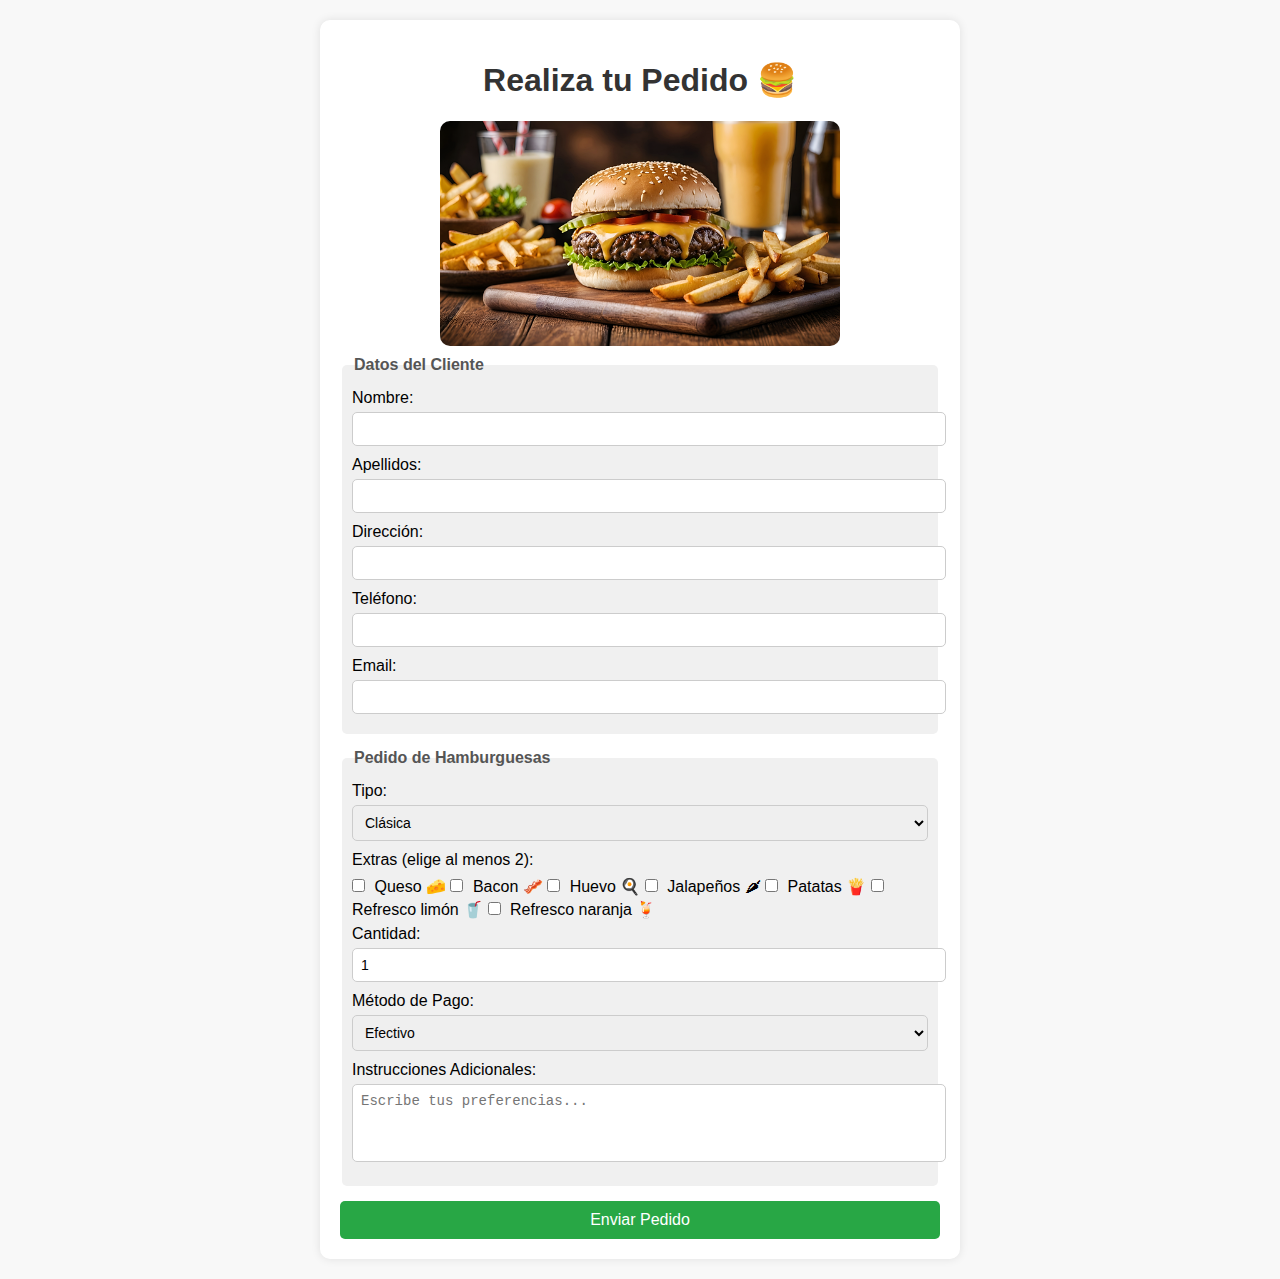
==== pr_burger.html @ ec6f7051 "Rename index.html to pr_burger.html" ====
<!DOCTYPE html>
<html lang="es">
<head>
    <meta charset="UTF-8">
    <meta name="viewport" content="width=device-width, initial-scale=1.0">
    <title>Pedido de Hamburguesas</title>
    <link rel="stylesheet" href="pr_burger.css">
</head>
<body>
    <div class="container">
        <h1>Realiza tu Pedido 🍔</h1>
        <img src="cheese-burger.png" alt="Hamburguesa" class="burger-img">
        <form id="pedido-form">
            <fieldset>
                <legend>Datos del Cliente</legend>
                <label>Nombre: <input type="text" id="nombre" required></label>
                <label>Apellidos: <input type="text" id="apellidos"></label>
                <label>Dirección: <input type="text" id="direccion" minlength="30" required></label>
                <label>Teléfono: <input type="tel" id="telefono" pattern="[0-9]{9,}" required></label>
                <label>Email: <input type="email" id="email" required></label>
            </fieldset>
            <fieldset>
                <legend>Pedido de Hamburguesas</legend>
                <label>Tipo:
                    <select id="tipo">
                        <option value="clasica">Clásica</option>
                        <option value="doble">Doble</option>
                        <option value="vegetariana">Vegetariana</option>
                    </select>
                </label>
                <label>Extras (elige al menos 2):</label>
                <div class="extras">
                    <input type="checkbox" value="queso"> Queso 🧀
                    <input type="checkbox" value="bacon"> Bacon 🥓
                    <input type="checkbox" value="huevo"> Huevo 🍳
                    <input type="checkbox" value="jalapenos"> Jalapeños 🌶
                    <input type="checkbox" value="patatas"> Patatas 🍟
                    <input type="checkbox" value="refresco_limon"> Refresco limón 🥤
                    <input type="checkbox" value="refresco_naranja"> Refresco naranja 🍹
                </div>
                <label>Cantidad:
                    <input type="number" id="cantidad" min="1" max="5" value="1">
                </label>
                <label>Método de Pago:
                    <select id="pago">
                        <option value="efectivo">Efectivo</option>
                        <option value="tarjeta">Tarjeta</option>
                        <option value="paypal">PayPal</option>
                    </select>
                </label>
                <label>Instrucciones Adicionales:
                    <textarea id="instrucciones" placeholder="Escribe tus preferencias..."></textarea>
                </label>
            </fieldset>
            <button id="enviar">Enviar Pedido</button>
        </form>
    </div>
    <script src="pr_burger.js"></script>
</body>
</html>
---- pr_burger.css ----
/* Estilos generales */
body {
    font-family: Arial, sans-serif;
    background-color: #f8f8f8;
    text-align: center;
    margin: 0;
    padding: 0;
}

.container {
    max-width: 600px;
    margin: 20px auto;
    background: white;
    padding: 20px;
    border-radius: 10px;
    box-shadow: 0 0 10px rgba(0, 0, 0, 0.1);
}

h1 {
    color: #333;
}

.burger-img {
    width: 100%;
    max-width: 400px;
    display: block;
    margin: 10px auto;
    border-radius: 10px;
}

/* Estilos del formulario */
form {
    text-align: left;
}

fieldset {
    border: none;
    margin-bottom: 15px;
    padding: 10px;
    background: #f0f0f0;
    border-radius: 5px;
}

legend {
    font-weight: bold;
    color: #555;
}

label {
    display: block;
    margin: 5px 0;
}

input, select, textarea {
    width: 100%;
    padding: 8px;
    margin: 5px 0;
    border: 1px solid #ccc;
    border-radius: 5px;
    font-size: 14px;
}

textarea {
    resize: none;
    height: 60px;
}

.extras input {
    width: auto;
    margin-right: 5px;
}

button {
    background-color: #28a745;
    color: white;
    border: none;
    padding: 10px;
    font-size: 16px;
    border-radius: 5px;
    cursor: pointer;
    width: 100%;
}

button:hover {
    background-color: #218838;
}
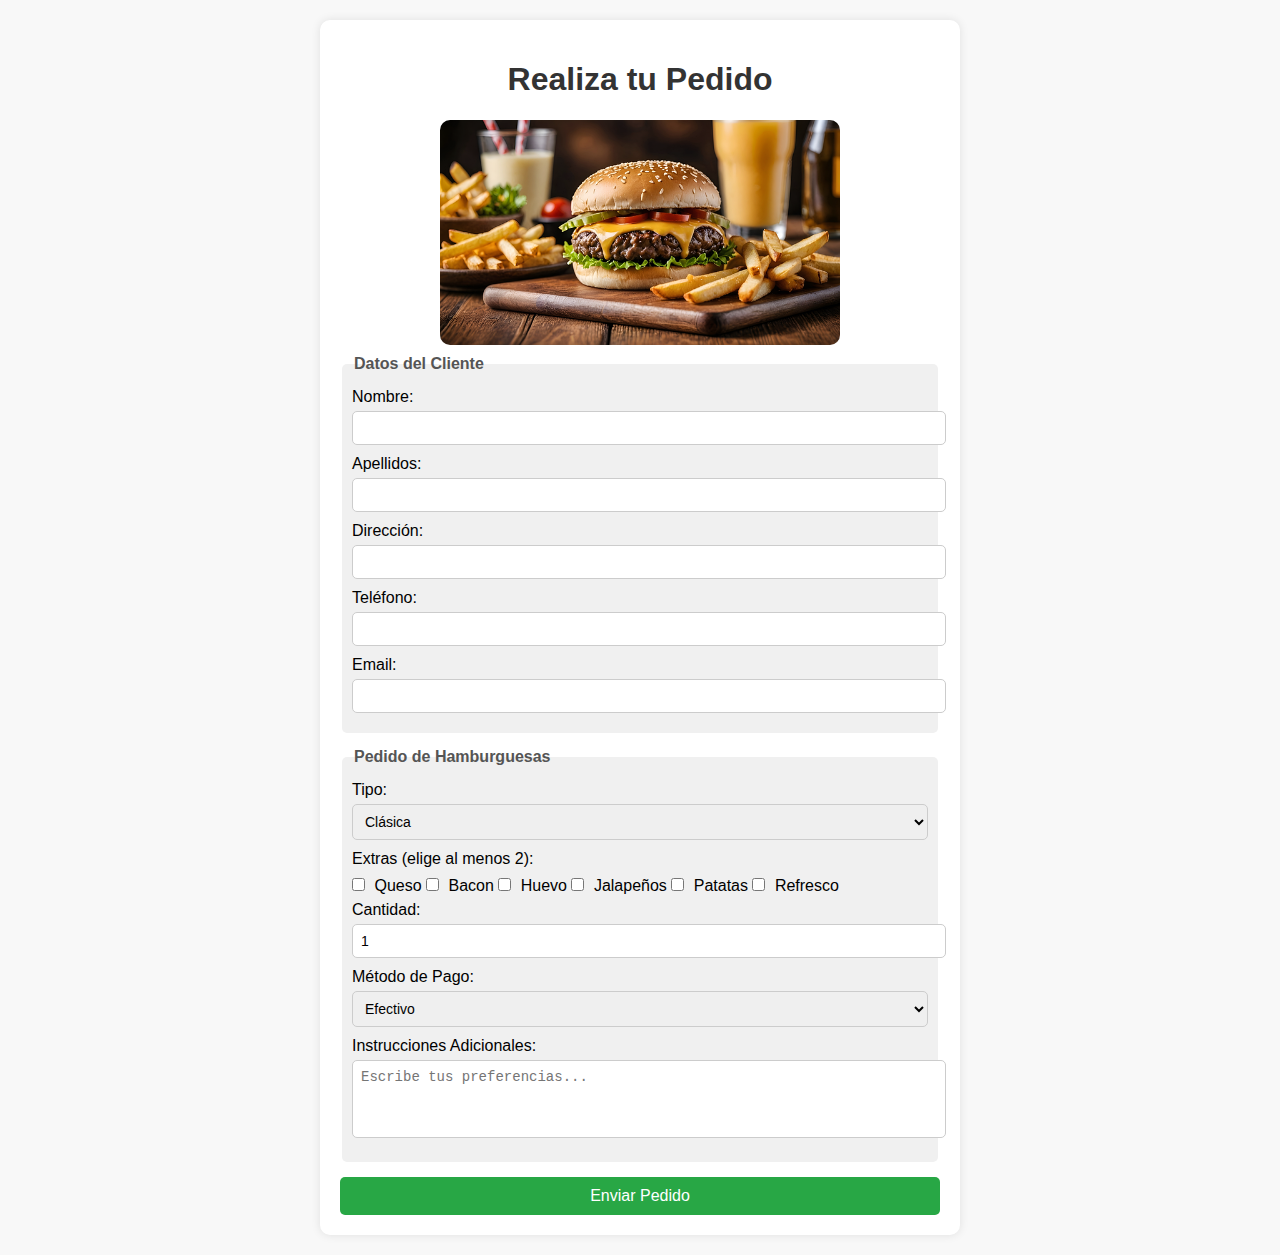
==== commit 4c32170a: "Update pr_burger.html" ====
--- a/pr_burger.html
+++ b/pr_burger.html
@@ -8,7 +8,7 @@
 </head>
 <body>
     <div class="container">
-        <h1>Realiza tu Pedido 🍔</h1>
+        <h1>Realiza tu Pedido</h1>
         <img src="cheese-burger.png" alt="Hamburguesa" class="burger-img">
         <form id="pedido-form">
             <fieldset>
@@ -30,13 +30,12 @@
                 </label>
                 <label>Extras (elige al menos 2):</label>
                 <div class="extras">
-                    <input type="checkbox" value="queso"> Queso 🧀
-                    <input type="checkbox" value="bacon"> Bacon 🥓
-                    <input type="checkbox" value="huevo"> Huevo 🍳
-                    <input type="checkbox" value="jalapenos"> Jalapeños 🌶
-                    <input type="checkbox" value="patatas"> Patatas 🍟
-                    <input type="checkbox" value="refresco_limon"> Refresco limón 🥤
-                    <input type="checkbox" value="refresco_naranja"> Refresco naranja 🍹
+                    <input type="checkbox" value="queso"> Queso
+                    <input type="checkbox" value="bacon"> Bacon
+                    <input type="checkbox" value="huevo"> Huevo
+                    <input type="checkbox" value="jalapenos"> Jalapeños
+                    <input type="checkbox" value="patatas"> Patatas 
+                    <input type="checkbox" value="refresco"> Refresco 
                 </div>
                 <label>Cantidad:
                     <input type="number" id="cantidad" min="1" max="5" value="1">
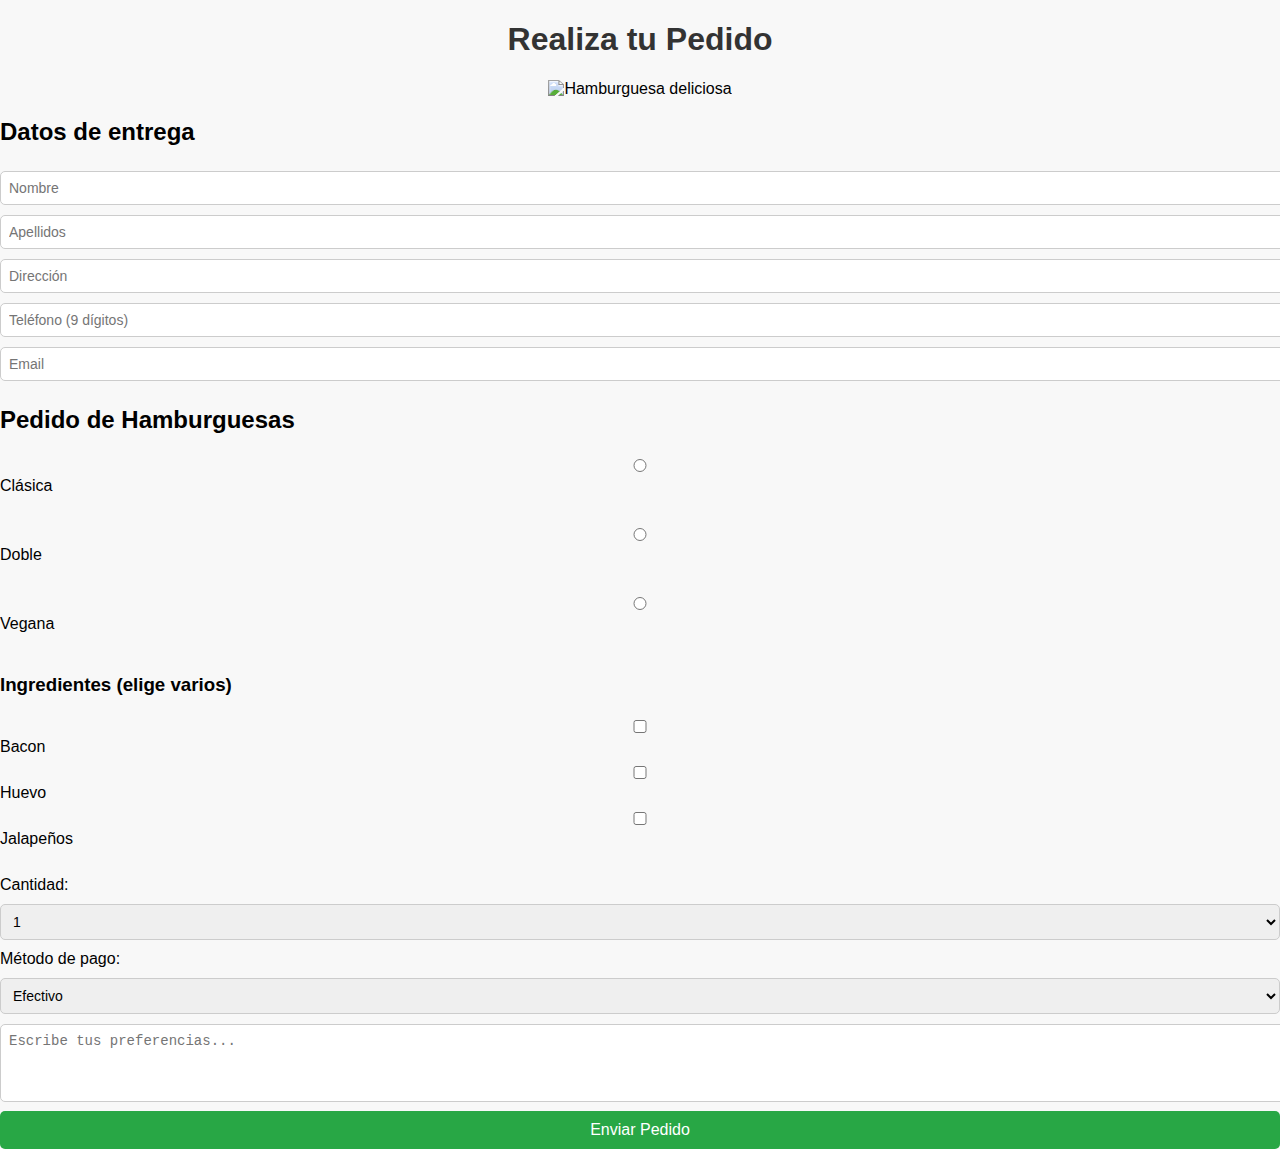
==== commit eb731eeb: "Update pr_burger.html" ====
--- a/pr_burger.html
+++ b/pr_burger.html
@@ -3,57 +3,56 @@
 <head>
     <meta charset="UTF-8">
     <meta name="viewport" content="width=device-width, initial-scale=1.0">
-    <title>Pedido de Hamburguesas</title>
+    <title>Formulario pedido hamburguesa</title>
     <link rel="stylesheet" href="pr_burger.css">
 </head>
 <body>
-    <div class="container">
+    <div class="contenedor-formulario">
         <h1>Realiza tu Pedido</h1>
-        <img src="cheese-burger.png" alt="Hamburguesa" class="burger-img">
+        <img src="burger.jpg" alt="Hamburguesa deliciosa">
+        
         <form id="pedido-form">
-            <fieldset>
-                <legend>Datos del Cliente</legend>
-                <label>Nombre: <input type="text" id="nombre" required></label>
-                <label>Apellidos: <input type="text" id="apellidos"></label>
-                <label>Dirección: <input type="text" id="direccion" minlength="30" required></label>
-                <label>Teléfono: <input type="tel" id="telefono" pattern="[0-9]{9,}" required></label>
-                <label>Email: <input type="email" id="email" required></label>
-            </fieldset>
-            <fieldset>
-                <legend>Pedido de Hamburguesas</legend>
-                <label>Tipo:
-                    <select id="tipo">
-                        <option value="clasica">Clásica</option>
-                        <option value="doble">Doble</option>
-                        <option value="vegetariana">Vegetariana</option>
-                    </select>
-                </label>
-                <label>Extras (elige al menos 2):</label>
-                <div class="extras">
-                    <input type="checkbox" value="queso"> Queso
-                    <input type="checkbox" value="bacon"> Bacon
-                    <input type="checkbox" value="huevo"> Huevo
-                    <input type="checkbox" value="jalapenos"> Jalapeños
-                    <input type="checkbox" value="patatas"> Patatas 
-                    <input type="checkbox" value="refresco"> Refresco 
-                </div>
-                <label>Cantidad:
-                    <input type="number" id="cantidad" min="1" max="5" value="1">
-                </label>
-                <label>Método de Pago:
-                    <select id="pago">
-                        <option value="efectivo">Efectivo</option>
-                        <option value="tarjeta">Tarjeta</option>
-                        <option value="paypal">PayPal</option>
-                    </select>
-                </label>
-                <label>Instrucciones Adicionales:
-                    <textarea id="instrucciones" placeholder="Escribe tus preferencias..."></textarea>
-                </label>
-            </fieldset>
+            <h2>Datos de entrega</h2>
+            <input type="text" placeholder="Nombre" required><br>
+            <input type="text" placeholder="Apellidos" required><br>
+            <input type="text" placeholder="Dirección" required minlength="30"><br>
+            <input type="tel" placeholder="Teléfono (9 dígitos)" required><br>
+            <input type="email" placeholder="Email" required><br>
+            
+            <h2>Pedido de Hamburguesas</h2>
+            <label><input type="radio" name="tipo" value="clasica" required> Clásica</label><br>
+            <label><input type="radio" name="tipo" value="doble"> Doble</label><br>
+            <label><input type="radio" name="tipo" value="vegana"> Vegana</label><br>
+
+            <h3>Ingredientes (elige varios)</h2>
+            <label><input type="checkbox" name="ingredientes" value="bacon"> Bacon</label>
+            <label><input type="checkbox" name="ingrediente" value="huevo"> Huevo</label>
+            <label><input type="checkbox" name="ingrediente" value="jalapenos"> Jalapeños</label><br>
+            
+            <label for="cantidad">Cantidad:</label>
+            <select id="cantidad">
+                <option>1</option>
+                <option>2</option>
+                <option>3</option>
+                <option>4</option>
+                <option>5</option>
+            </select><br>
+            
+            <label for="pago">Método de pago:</label>
+            <select id="pago" required>
+                <option>Efectivo</option>
+                <option>Tarjeta</option>
+                <option>PayPal</option>
+            </select><br>
+            
+            <textarea placeholder="Escribe tus preferencias..." id="instrucciones"></textarea><br>
+            
             <button id="enviar">Enviar Pedido</button>
         </form>
-    </div>
+    </form>
+
+    </form>
+
     <script src="pr_burger.js"></script>
 </body>
 </html>
